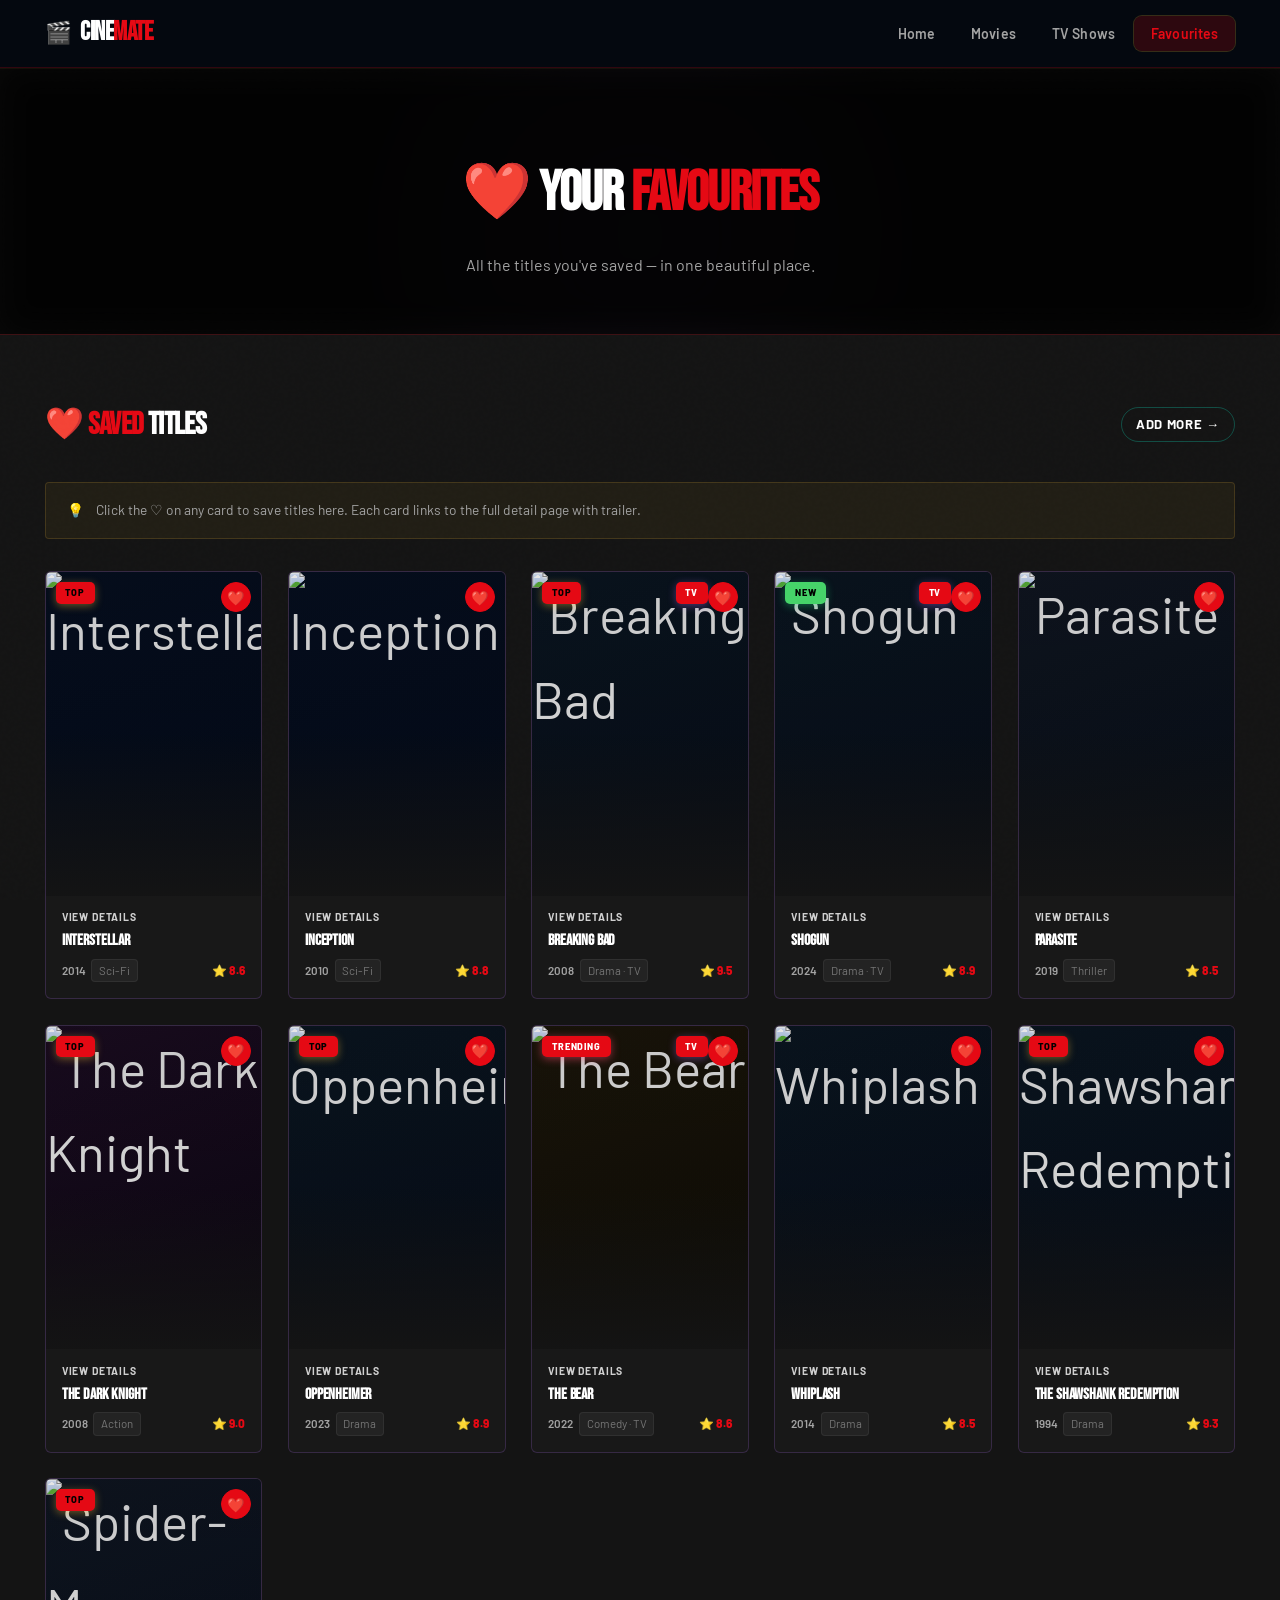
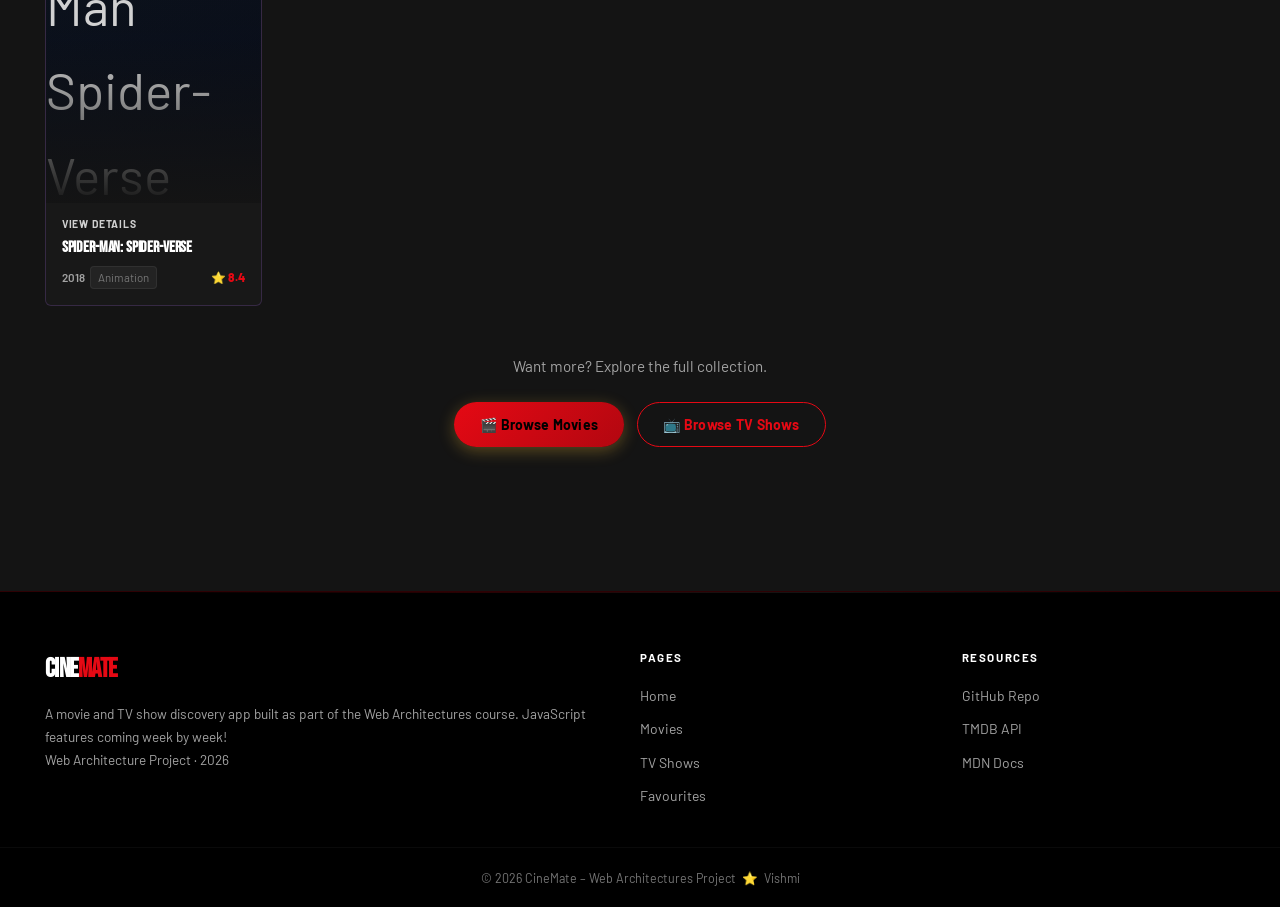
==== favourites.html @ 519be2e7 "Add files via upload" ====
<!DOCTYPE html>
<html lang="en">
<head>
  <meta charset="UTF-8"/>
  <meta name="viewport" content="width=device-width,initial-scale=1.0"/>
  <title>Favourites – CineMate</title>
  <link rel="stylesheet" href="style.css"/>
</head>
<body>

<input type="checkbox" id="nav-toggle" class="nav-toggle-cb"/>
<nav class="navbar">
  <a href="index.html" class="logo"><span class="logo-icon">🎬</span><span>Cine<em>Mate</em></span></a>
  <ul class="nav-links">
    <li><a href="index.html">Home</a></li>
    <li><a href="movies.html">Movies</a></li>
    <li><a href="tv-shows.html">TV Shows</a></li>
    <li><a href="favourites.html" class="active">Favourites</a></li>
  </ul>
  <label for="nav-toggle" class="hamburger">&#9776;</label>
</nav>

<section class="inner-hero fav-hero" style="background-image:url('https://image.tmdb.org/t/p/w780/gEU2QniE6E77NI6lCU6MxlNBvIx.jpg')">
  <div class="inner-hero-overlay"></div>
  <div class="ih-content">
    <h1>❤️ Your <em>Favourites</em></h1>
    <p>All the titles you've saved — in one beautiful place.</p>
  </div>
</section>

<section class="section">
  <div class="sec-header">
    <h2 class="sec-title">❤️ <em>Saved</em> Titles</h2>
    <a href="movies.html" class="view-all">Add more →</a>
  </div>
  <div class="fav-note">
    <span>💡</span>
    <span>Click the ♡ on any card to save titles here. Each card links to the full detail page with trailer.</span>
  </div>
  <div class="cards-grid">
    <div class="card fav-card genre-scifi">
      <div class="c-poster"><img src="https://image.tmdb.org/t/p/w342/gEU2QniE6E77NI6lCU6MxlNBvIx.jpg" alt="Interstellar" loading="lazy"/><span class="cbadge cb-top">Top</span><a href="movies.html" class="cfav cfav-remove">❤️</a><div class="card-shine"></div></div>
      <div class="c-info"><a href="detail-interstellar.html" class="c-link">View Details</a><div class="c-title">Interstellar</div><div class="c-meta"><span class="cy">2014</span><span class="cg">Sci-Fi</span><span class="cr">⭐ 8.6</span></div></div>
    </div>
    <div class="card fav-card genre-scifi">
      <div class="c-poster"><img src="https://image.tmdb.org/t/p/w342/oYuLEt3zVCKq57qu2F8dT7NIa6f.jpg" alt="Inception" loading="lazy"/><a href="movies.html" class="cfav cfav-remove">❤️</a><div class="card-shine"></div></div>
      <div class="c-info"><a href="detail-inception.html" class="c-link">View Details</a><div class="c-title">Inception</div><div class="c-meta"><span class="cy">2010</span><span class="cg">Sci-Fi</span><span class="cr">⭐ 8.8</span></div></div>
    </div>
    <div class="card fav-card genre-drama">
      <div class="c-poster"><img src="https://image.tmdb.org/t/p/w342/ggFHVNu6YYI5L9pCfOacjizRGt.jpg" alt="Breaking Bad" loading="lazy"/><span class="cbadge cb-top">Top</span><span class="cbadge cb-tv" style="left:auto;right:40px">TV</span><a href="tv-shows.html" class="cfav cfav-remove">❤️</a><div class="card-shine"></div></div>
      <div class="c-info"><a href="detail-breakingbad.html" class="c-link">View Details</a><div class="c-title">Breaking Bad</div><div class="c-meta"><span class="cy">2008</span><span class="cg">Drama · TV</span><span class="cr">⭐ 9.5</span></div></div>
    </div>
    <div class="card fav-card genre-drama">
      <div class="c-poster"><img src="https://image.tmdb.org/t/p/w342/7O4iVfOMQmdCSxhOg1WnzG1AgYT.jpg" alt="Shogun" loading="lazy"/><span class="cbadge cb-new">New</span><span class="cbadge cb-tv" style="left:auto;right:40px">TV</span><a href="tv-shows.html" class="cfav cfav-remove">❤️</a><div class="card-shine"></div></div>
      <div class="c-info"><a href="detail-shogun.html" class="c-link">View Details</a><div class="c-title">Shogun</div><div class="c-meta"><span class="cy">2024</span><span class="cg">Drama · TV</span><span class="cr">⭐ 8.9</span></div></div>
    </div>
    <div class="card fav-card genre-thriller">
      <div class="c-poster"><img src="https://image.tmdb.org/t/p/w342/7IiTTgloJzvGI1TAYymCfbfl3vT.jpg" alt="Parasite" loading="lazy"/><a href="movies.html" class="cfav cfav-remove">❤️</a><div class="card-shine"></div></div>
      <div class="c-info"><a href="detail-parasite.html" class="c-link">View Details</a><div class="c-title">Parasite</div><div class="c-meta"><span class="cy">2019</span><span class="cg">Thriller</span><span class="cr">⭐ 8.5</span></div></div>
    </div>
    <div class="card fav-card genre-action">
      <div class="c-poster"><img src="https://image.tmdb.org/t/p/w342/qJ2tW6WMUDux911r6m7haRef0WH.jpg" alt="The Dark Knight" loading="lazy"/><span class="cbadge cb-top">Top</span><a href="movies.html" class="cfav cfav-remove">❤️</a><div class="card-shine"></div></div>
      <div class="c-info"><a href="detail-darkknight.html" class="c-link">View Details</a><div class="c-title">The Dark Knight</div><div class="c-meta"><span class="cy">2008</span><span class="cg">Action</span><span class="cr">⭐ 9.0</span></div></div>
    </div>
    <div class="card fav-card genre-drama">
      <div class="c-poster"><img src="https://image.tmdb.org/t/p/w342/8Gxv8gSFCU0XGDykEGv7zR1n2ua.jpg" alt="Oppenheimer" loading="lazy"/><span class="cbadge cb-top">Top</span><a href="movies.html" class="cfav cfav-remove">❤️</a><div class="card-shine"></div></div>
      <div class="c-info"><a href="detail-oppenheimer.html" class="c-link">View Details</a><div class="c-title">Oppenheimer</div><div class="c-meta"><span class="cy">2023</span><span class="cg">Drama</span><span class="cr">⭐ 8.9</span></div></div>
    </div>
     <div class="card fav-card genre-comedy">
      <div class="c-poster"><img src="https://image.tmdb.org/t/p/w342/sHFlbKS3WLqMnp9t2ghADIJFnuQ.jpg" alt="The Bear" loading="lazy"/><span class="cbadge cb-trend">Trending</span><span class="cbadge cb-tv" style="left:auto;right:40px">TV</span><a href="tv-shows.html" class="cfav cfav-remove">❤️</a><div class="card-shine"></div></div>
      <div class="c-info"><a href="detail-thebear.html" class="c-link">View Details</a><div class="c-title">The Bear</div><div class="c-meta"><span class="cy">2022</span><span class="cg">Comedy · TV</span><span class="cr">⭐ 8.6</span></div></div>
    </div>
    <div class="card fav-card genre-drama">
      <div class="c-poster"><img src="https://image.tmdb.org/t/p/w342/7fn624j5lj3xTme2SgiLCeuedmO.jpg" alt="Whiplash" loading="lazy"/><a href="movies.html" class="cfav cfav-remove">❤️</a><div class="card-shine"></div></div>
      <div class="c-info"><a href="detail-whiplash.html" class="c-link">View Details</a><div class="c-title">Whiplash</div><div class="c-meta"><span class="cy">2014</span><span class="cg">Drama</span><span class="cr">⭐ 8.5</span></div></div>
    </div>
    <div class="card fav-card genre-drama">
      <div class="c-poster"><img src="https://image.tmdb.org/t/p/w342/lyQBXzOQSuE59IsHyhrp0qIiPAz.jpg" alt="Shawshank Redemption" loading="lazy"/><span class="cbadge cb-top">Top</span><a href="movies.html" class="cfav cfav-remove">❤️</a><div class="card-shine"></div></div>
      <div class="c-info"><a href="detail-shawshank.html" class="c-link">View Details</a><div class="c-title">The Shawshank Redemption</div><div class="c-meta"><span class="cy">1994</span><span class="cg">Drama</span><span class="cr">⭐ 9.3</span></div></div>
    </div>
    <div class="card fav-card genre-animation">
      <div class="c-poster"><img src="https://image.tmdb.org/t/p/w342/iiZZdoQBEYBv6id8su7ImL0oCbD.jpg" alt="Spider-Man Spider-Verse" loading="lazy"/><span class="cbadge cb-top">Top</span><a href="movies.html" class="cfav cfav-remove">❤️</a><div class="card-shine"></div></div>
      <div class="c-info"><a href="detail-spiderverse.html" class="c-link">View Details</a><div class="c-title">Spider-Man: Spider-Verse</div><div class="c-meta"><span class="cy">2018</span><span class="cg">Animation</span><span class="cr">⭐ 8.4</span></div></div>
    </div>
  </div>

  <div class="fav-cta">
    <p>Want more? Explore the full collection.</p>
    <div style="display:flex;gap:.8rem;flex-wrap:wrap;justify-content:center">
      <a href="movies.html" class="btn btn-primary">🎬 Browse Movies</a>
      <a href="tv-shows.html" class="btn btn-fav">📺 Browse TV Shows</a>
    </div>
  </div>
</section>

<footer class="footer">
  <div class="footer-inner">
    <div class="footer-brand">
      <span class="footer-logo">Cine<em>Mate</em></span>
      <p class="footer-tag">A movie and TV show discovery app built as part of the Web Architectures course. JavaScript features coming week by week!<br>Web Architecture Project · 2026</p>
     </div>
    <div class="footer-col"><h4>Pages</h4><ul>
      <li><a href="index.html">Home</a></li>
      <li><a href="movies.html">Movies</a></li>
      <li><a href="tv-shows.html">TV Shows</a></li>
      <li><a href="favourites.html">Favourites</a></li>
    </ul></div>
    <div class="footer-col"><h4>Resources</h4><ul>
      <li><a href="https://github.com" target="_blank">GitHub Repo</a></li>
      <li><a href="https://www.themoviedb.org/" target="_blank">TMDB API</a></li>
      <li><a href="https://developer.mozilla.org" target="_blank">MDN Docs</a></li>
    </ul></div>
  </div>
  <div class="footer-bottom">© 2026 CineMate – Web Architectures Project &nbsp;⭐&nbsp; Vishmi</div>
</footer>

</body>
</html>
---- style.css ----
@import url('https://fonts.googleapis.com/css2?family=Bebas+Neue&family=Barlow:ital,wght@0,300;0,400;0,500;0,600;0,700;0,800;1,400;1,700&display=swap');
:root {
  
  --bg:        #141414;   
  --bg2:       #000000;   
  --bg3:       #1f1f1f;   
  --bg4:       #2a2a2a;   
  --amber:     #e50914;   
  --amber-d:   #b20710;   
  --amber-glow:rgba(229,9,20,.18);
  --teal:      #ffffff;   
  --teal-d:    #e5e5e5f7;  
  --teal-glow: rgba(255,255,255,.08);
  --purple:    #e50914;  
  --purple-d:  #b20710;
  --purple-glow:rgba(229,9,20,.15);
  --red:       #e50914;   
  --green:     #46d369;   
  --cream:     #ffffff;  
  --text:      #e5e5e5f7;   
  --text-d:    #a3a3a3;   
  --muted:     #757575;  
  --border:    rgba(229,9,20,.2);
  --border2:   rgba(255,255,255,.1);
  --card:      #181818;   
  --card2:     #2f2f2f;  
  --r:         6px;       
  --r-s:       4px;
  --ease:      .28s cubic-bezier(.4,0,.2,1);
  --sh:        0 16px 60px rgba(0,0,0,.8);
  --sh2:       0 4px 24px rgba(0,0,0,.6);
}

*,*::before,*::after{box-sizing:border-box;margin:0;padding:0}
html{scroll-behavior:smooth}
body{background:var(--bg);color:var(--text);font-family:'Barlow',sans-serif;font-size:15px;line-height:1.65;min-height:100vh;overflow-x:hidden}
a{color:inherit;text-decoration:none}
img{display:block;max-width:100%}
::-webkit-scrollbar{width:5px}
::-webkit-scrollbar-track{background:var(--bg2)}
::-webkit-scrollbar-thumb{background:var(--amber);border-radius:3px}

body::before{
  content:'';position:fixed;inset:0;pointer-events:none;z-index:0;
  background-image:url("data:image/svg+xml,%3Csvg viewBox='0 0 256 256' xmlns='http://www.w3.org/2000/svg'%3E%3Cfilter id='noise'%3E%3CfeTurbulence type='fractalNoise' baseFrequency='0.9' numOctaves='4' stitchTiles='stitch'/%3E%3C/filter%3E%3Crect width='100%25' height='100%25' filter='url(%23noise)' opacity='0.03'/%3E%3C/svg%3E");
  opacity:.4;
}

.nav-toggle-cb{display:none}
.navbar{
  position:sticky;top:0;z-index:200;
  display:flex;align-items:center;height:68px;
  padding:0 2.8rem;gap:1.5rem;
  background:rgba(5,9,16,.96);
  backdrop-filter:blur(24px);
  border-bottom:1px solid var(--border);
  box-shadow:0 1px 0 rgba(255,196,55,.06);
}
.logo{
  display:flex;align-items:center;gap:.55rem;flex-shrink:0;
  font-family:'Bebas Neue',sans-serif;font-size:1.6rem;font-weight:800;
  color:var(--cream);letter-spacing:-.02em;
}
.logo em{color:var(--amber);font-style:normal;color:var(--amber)}
.logo-icon{font-size:1.35rem}
.nav-links{display:flex;list-style:none;gap:.15rem;margin-left:auto}
.nav-links a{
  display:block;padding:.4rem 1.05rem;border-radius:8px;
  font-size:.875rem;font-weight:600;color:var(--text-d);
  transition:var(--ease);letter-spacing:.01em;
}
.nav-links a:hover{color:var(--amber);background:var(--amber-glow)}
.nav-links a.active{
  color:var(--amber);background:var(--amber-glow);
  box-shadow:0 0 0 1px rgba(255,196,55,.2);
}
.hamburger{
  display:none;font-size:1.25rem;color:var(--text);
  padding:.3rem .5rem;margin-left:auto;
  border:1px solid var(--border);border-radius:8px;
  cursor:pointer;transition:var(--ease);
}
.hamburger:hover{border-color:var(--amber);color:var(--amber)}
@media(max-width:640px){
  .hamburger{display:flex}
  .nav-links{
    display:none;position:fixed;top:68px;left:0;right:0;
    flex-direction:column;background:rgba(5,9,16,.98);
    backdrop-filter:blur(20px);
    border-bottom:1px solid var(--border);
    padding:1.2rem 1.8rem;gap:.3rem;z-index:199;
  }
  .nav-toggle-cb:checked ~ .navbar .nav-links{display:flex}
  .nav-toggle-cb:checked ~ .navbar .hamburger{color:var(--amber);border-color:var(--amber)}
  .navbar{padding:0 1.4rem}
}

.hero{
  position:relative;min-height:92vh;
  display:flex;flex-direction:column;align-items:center;justify-content:center;
  text-align:center;padding:6rem 1.5rem 5rem;overflow:hidden;
}
.hero-bg{
  position:absolute;inset:0;
  background:
    radial-gradient(ellipse 100% 70% at 50% -10%,rgba(13,245,212,.14) 0%,transparent 60%),
    radial-gradient(ellipse 70% 55% at 90% 100%,rgba(176,110,243,.12) 0%,transparent 55%),
    radial-gradient(ellipse 55% 45% at 5% 85%,rgba(255,196,55,.09) 0%,transparent 50%),
    var(--bg);
  pointer-events:none;
}
.hero-grid{
  position:absolute;inset:0;pointer-events:none;
  background-image:
    linear-gradient(rgba(13,245,212,.04) 1px,transparent 1px),
    linear-gradient(90deg,rgba(13,245,212,.04) 1px,transparent 1px);
  background-size:50px 50px;
  mask-image:radial-gradient(ellipse 80% 80% at 50% 50%,black 30%,transparent 100%);
}
.hero-overlay{
  position:absolute;inset:0;pointer-events:none;
  background:linear-gradient(180deg,transparent 50%,var(--bg) 100%);
}
.hero-content{position:relative;z-index:2;max-width:860px;width:100%}

.hero-badge{
  display:inline-flex;align-items:center;gap:.5rem;
  padding:.35rem 1.1rem;border-radius:100px;
  font-size:.72rem;font-weight:700;letter-spacing:.16em;text-transform:uppercase;
  color:var(--teal);background:var(--teal-glow);
  border:1px solid rgba(13,245,212,.25);
  margin-bottom:1.8rem;animation:fadeUp .7s ease both;
}
.hero-badge::before{content:'';width:6px;height:6px;border-radius:50%;background:var(--teal);animation:pulse 2s infinite}

.hero-title{
  font-family:'Bebas Neue',sans-serif;
  font-size:clamp(3.5rem,9vw,6.5rem);font-weight:400;
  line-height:1.05;color:var(--cream);margin-bottom:1.2rem;
  animation:fadeUp .85s .1s ease both;
  letter-spacing:-.03em;
}
.hero-title em{color:var(--amber);font-style:normal;color:var(--amber)}
.hero-title .hl{
  background:linear-gradient(135deg,var(--teal),var(--purple));
  -webkit-background-clip:text;-webkit-text-fill-color:transparent;
  background-clip:text;font-style:normal;
}

.hero-sub{
  font-size:1.05rem;color:var(--text-d);font-weight:400;
  margin-bottom:2.8rem;animation:fadeUp .9s .2s ease both;
  max-width:560px;margin-left:auto;margin-right:auto;
}

.hero-stats{
  display:flex;align-items:center;justify-content:center;
  gap:2rem;margin-bottom:3rem;
  animation:fadeUp 1s .3s ease both;
}
.stat{display:flex;flex-direction:column;align-items:center;gap:.15rem}
.stat-num{
  font-family:'Bebas Neue',sans-serif;
  font-size:2.4rem;font-weight:800;line-height:1;
  background:linear-gradient(135deg,var(--amber),#ffdd6b);
  -webkit-background-clip:text;-webkit-text-fill-color:transparent;background-clip:text;
}
.stat-label{font-size:.68rem;letter-spacing:.12em;text-transform:uppercase;color:var(--muted);font-weight:600}
.stat-div{width:1px;height:44px;background:linear-gradient(180deg,transparent,var(--border),transparent)}

.film-strip{
  position:absolute;bottom:0;left:0;right:0;height:22px;
  background:var(--bg3);border-top:1px solid var(--border);
  display:flex;align-items:center;gap:3.5rem;justify-content:center;z-index:3;
}
.fh{width:13px;height:13px;border-radius:3px;background:var(--bg);border:1.5px solid var(--border)}

.search-bar{
  display:flex;flex-wrap:wrap;gap:.6rem;align-items:center;justify-content:center;
  background:rgba(9,15,26,.92);
  border:1px solid rgba(13,245,212,.18);
  border-radius:60px;padding:.6rem .7rem;
  max-width:780px;margin:0 auto;
  animation:fadeUp 1s .45s ease both;
  box-shadow:0 0 0 1px rgba(255,196,55,.06),0 8px 40px rgba(0,0,0,.5),inset 0 1px 0 rgba(255,255,255,.04);
}
.search-bar .filter-select{
  border:none;background:transparent;color:var(--text);
  font-size:.85rem;font-family:'Barlow',sans-serif;font-weight:500;
  padding:.4rem .6rem;cursor:pointer;outline:none;
}
.search-bar .search-wrap{flex:1;min-width:180px}
.search-btn{
  background:linear-gradient(135deg,var(--amber),var(--amber-d));
  color:#000;font-weight:800;font-size:.88rem;
  padding:.55rem 1.6rem;border-radius:50px;border:none;
  font-family:'Barlow',sans-serif;cursor:pointer;
  transition:var(--ease);letter-spacing:.02em;
}
.search-btn:hover{transform:scale(1.05);box-shadow:0 0 20px var(--amber-glow)}

.inner-hero{
  padding:5rem 2rem 3.5rem;text-align:center;position:relative;overflow:hidden;
  background:linear-gradient(180deg,var(--bg2) 0%,var(--bg) 100%);
  border-bottom:1px solid var(--border);
}
.inner-hero::before{
  content:'';position:absolute;top:-50%;left:50%;transform:translateX(-50%);
  width:600px;height:600px;border-radius:50%;
  background:radial-gradient(circle,rgba(255,196,55,.08) 0%,transparent 70%);
  pointer-events:none;
}
.tv-hero::before{background:radial-gradient(circle,rgba(13,245,212,.09) 0%,transparent 70%)}
.fav-hero::before{background:radial-gradient(circle,rgba(176,110,243,.1) 0%,transparent 70%)}
.ih-content{position:relative;z-index:1}
.ih-content h1{
  font-family:'Bebas Neue',sans-serif;
  font-size:clamp(2.2rem,5.5vw,3.5rem);font-weight:800;
  color:var(--cream);margin-bottom:.7rem;letter-spacing:-.02em;
}
.ih-content h1 em{color:var(--amber);font-style:normal;color:var(--amber)}
.ih-content p{color:var(--text-d);font-size:1rem;font-weight:400}

.section{padding:4rem 2.8rem;max-width:1380px;margin:0 auto}
.trending-sec{padding-top:.5rem}

.sec-header{
  display:flex;align-items:center;justify-content:space-between;
  margin-bottom:2rem;gap:1rem;
}
.sec-title{
  font-family:'Bebas Neue',sans-serif;
  font-size:1.95rem;font-weight:800;color:var(--cream);
  letter-spacing:-.02em;
}
.sec-title em{color:var(--amber);font-style:normal;color:var(--amber)}
.sec-title span{color:var(--teal)}
.view-all{
  display:inline-flex;align-items:center;gap:.4rem;
  font-size:.82rem;font-weight:700;color:var(--teal);
  letter-spacing:.05em;text-transform:uppercase;
  padding:.35rem .9rem;border:1px solid rgba(13,245,212,.25);
  border-radius:50px;transition:var(--ease);
}
.view-all:hover{background:var(--teal-glow);color:var(--teal)}
.sec-divider{
  height:1px;
  background:linear-gradient(90deg,transparent,var(--border),var(--border2),transparent);
  margin:0 2.8rem;
}

.featured-card{
  display:grid;grid-template-columns:280px 1fr;gap:2.8rem;
  background:linear-gradient(135deg,var(--card) 0%,var(--card2) 100%);
  border:1px solid rgba(255,196,55,.15);
  border-radius:24px;padding:2.2rem;
  box-shadow:var(--sh),inset 0 1px 0 rgba(255,255,255,.04);
  position:relative;overflow:hidden;
}
.featured-card::before{
  content:'';position:absolute;top:0;left:0;right:0;height:2px;
  background:linear-gradient(90deg,var(--teal),var(--amber),var(--purple));
}
.featured-card::after{
  content:'';position:absolute;top:-80px;right:-80px;
  width:300px;height:300px;border-radius:50%;
  background:radial-gradient(circle,rgba(255,196,55,.06) 0%,transparent 70%);
  pointer-events:none;
}
.feat-poster{position:relative;flex-shrink:0}
.poster-ph{
  width:100%;aspect-ratio:2/3;
  background:linear-gradient(160deg,var(--bg3) 0%,#050d1a 100%);
  border-radius:16px;display:flex;align-items:center;justify-content:center;
  font-size:4rem;border:1px solid rgba(255,255,255,.06);
  position:relative;overflow:hidden;
  box-shadow:0 8px 32px rgba(0,0,0,.5);
}
.poster-glow{
  position:absolute;inset:0;
  background:radial-gradient(circle at 50% 30%,rgba(255,196,55,.12) 0%,transparent 65%);
}
.editors-badge{
  position:absolute;top:-8px;left:12px;
  background:linear-gradient(135deg,var(--red),#c0184a);
  color:#fff;font-size:.65rem;font-weight:800;letter-spacing:.1em;
  padding:.3rem .85rem;border-radius:100px;text-transform:uppercase;
  box-shadow:0 4px 16px rgba(255,77,114,.5);
}
.feat-info{display:flex;flex-direction:column;justify-content:center;gap:.1rem;position:relative;z-index:1}
.genre-tag{
  display:inline-flex;align-items:center;gap:.4rem;
  font-size:.7rem;letter-spacing:.14em;color:var(--teal);
  text-transform:uppercase;font-weight:700;margin-bottom:.6rem;
}
.genre-tag::before{content:'';width:16px;height:1.5px;background:var(--teal);border-radius:1px}
.feat-title{
  font-family:'Bebas Neue',sans-serif;
  font-size:clamp(1.8rem,3vw,2.8rem);font-weight:800;
  color:var(--cream);margin-bottom:.9rem;line-height:1.08;letter-spacing:-.02em;
}
.feat-meta{display:flex;gap:.55rem;flex-wrap:wrap;margin-bottom:1.2rem}
.badge-star{background:rgba(255,196,55,.14);color:var(--amber);font-size:.78rem;font-weight:700;padding:.24rem .75rem;border-radius:6px;border:1px solid rgba(255,196,55,.2)}
.badge-year,.badge-rt{background:rgba(255,255,255,.05);color:var(--text-d);font-size:.78rem;font-weight:600;padding:.24rem .75rem;border-radius:6px;border:1px solid rgba(255,255,255,.08)}
.feat-desc{color:var(--text-d);font-size:.93rem;margin-bottom:1.8rem;max-width:500px;line-height:1.75;font-weight:400}
.feat-actions{display:flex;gap:.8rem;flex-wrap:wrap}

.btn{
  display:inline-flex;align-items:center;gap:.4rem;
  padding:.65rem 1.6rem;border-radius:50px;font-size:.875rem;font-weight:700;
  font-family:'Barlow',sans-serif;transition:var(--ease);border:none;cursor:pointer;
  letter-spacing:.02em;
}
.btn-primary{
  background:linear-gradient(135deg,var(--amber),var(--amber-d));
  color:#000;box-shadow:0 4px 16px rgba(255,196,55,.3);
}
.btn-primary:hover{transform:translateY(-2px);box-shadow:0 8px 24px rgba(255,196,55,.45)}
.btn-trailer{
  background:linear-gradient(135deg,var(--teal),var(--teal-d));
  color:#000;box-shadow:0 4px 16px rgba(13,245,212,.25);
}
.btn-trailer:hover{transform:translateY(-2px);box-shadow:0 8px 24px rgba(13,245,212,.4)}
.btn-fav{background:transparent;border:1.5px solid var(--purple);color:var(--purple)}
.btn-fav:hover{background:var(--purple);color:#fff;transform:translateY(-2px);box-shadow:0 6px 20px var(--purple-glow)}
.btn-back{
  background:rgba(255,255,255,.05);border:1px solid var(--border);
  color:var(--text-d);font-size:.82rem;padding:.5rem 1.2rem;
}
.btn-back:hover{border-color:var(--amber);color:var(--amber);background:var(--amber-glow)}

.filter-bar{
  display:flex;flex-wrap:wrap;gap:1rem;align-items:center;
  justify-content:space-between;margin-bottom:1.6rem;
  background:var(--bg3);border:1px solid var(--border);
  border-radius:var(--r);padding:1rem 1.4rem;
}
.filter-group{display:flex;flex-wrap:wrap;gap:.6rem}
.filter-select{
  padding:.46rem 1.1rem;border-radius:50px;
  border:1px solid rgba(255,255,255,.08);background:rgba(255,255,255,.04);
  color:var(--text);font-size:.83rem;font-family:'Barlow',sans-serif;
  font-weight:500;outline:none;cursor:pointer;transition:var(--ease);
}
.filter-select:focus,.filter-select:hover{border-color:var(--amber);background:var(--amber-glow)}
.search-wrap{
  display:flex;align-items:center;gap:.5rem;
  background:rgba(255,255,255,.04);border:1px solid rgba(255,255,255,.08);
  border-radius:50px;padding:.42rem 1rem;transition:var(--ease);
}
.search-wrap:focus-within{border-color:var(--amber);background:var(--amber-glow)}
.search-wrap svg{color:var(--muted);flex-shrink:0}
.search-input{
  background:transparent;border:none;outline:none;
  color:var(--text);font-size:.85rem;font-family:'Barlow',sans-serif;
  font-weight:500;width:100%;
}
.search-input::placeholder{color:var(--muted)}

.tab-r{display:none}
.genre-tabs{
  display:flex;flex-wrap:wrap;gap:.5rem;margin-bottom:2rem;
  padding:.3rem;background:var(--bg3);border-radius:var(--r);
  border:1px solid var(--border);
}
.g-tab{
  display:inline-flex;align-items:center;gap:.3rem;
  padding:.42rem 1.05rem;border-radius:50px;
  font-size:.8rem;font-weight:600;
  border:1px solid transparent;
  color:var(--text-d);cursor:pointer;transition:var(--ease);user-select:none;
  letter-spacing:.02em;
}
.g-tab:hover{color:var(--amber);background:var(--amber-glow);border-color:rgba(255,196,55,.2)}
.tab-panel{display:none}

#h-all:checked ~ .trending-sec .genre-tabs label[for="h-all"],
#h-act:checked ~ .trending-sec .genre-tabs label[for="h-act"],
#h-com:checked ~ .trending-sec .genre-tabs label[for="h-com"],
#h-dra:checked ~ .trending-sec .genre-tabs label[for="h-dra"],
#h-hor:checked ~ .trending-sec .genre-tabs label[for="h-hor"],
#h-sci:checked ~ .trending-sec .genre-tabs label[for="h-sci"],
#h-thr:checked ~ .trending-sec .genre-tabs label[for="h-thr"],
#h-ani:checked ~ .trending-sec .genre-tabs label[for="h-ani"]{
  background:linear-gradient(135deg,var(--amber),var(--amber-d));
  color:#000;border-color:var(--amber);font-weight:800;
  box-shadow:0 2px 12px rgba(255,196,55,.3);
}
#h-all:checked ~ .trending-sec .tp-all,
#h-act:checked ~ .trending-sec .tp-act,
#h-com:checked ~ .trending-sec .tp-com,
#h-dra:checked ~ .trending-sec .tp-dra,
#h-hor:checked ~ .trending-sec .tp-hor,
#h-sci:checked ~ .trending-sec .tp-sci,
#h-thr:checked ~ .trending-sec .tp-thr,
#h-ani:checked ~ .trending-sec .tp-ani{display:block}

.trending-sec #h-all:checked ~ .genre-tabs label[for="h-all"],
.trending-sec #h-act:checked ~ .genre-tabs label[for="h-act"],
.trending-sec #h-com:checked ~ .genre-tabs label[for="h-com"],
.trending-sec #h-dra:checked ~ .genre-tabs label[for="h-dra"],
.trending-sec #h-hor:checked ~ .genre-tabs label[for="h-hor"],
.trending-sec #h-sci:checked ~ .genre-tabs label[for="h-sci"],
.trending-sec #h-thr:checked ~ .genre-tabs label[for="h-thr"],
.trending-sec #h-ani:checked ~ .genre-tabs label[for="h-ani"]{
  background:linear-gradient(135deg,var(--amber),var(--amber-d));
  color:#000;border-color:var(--amber);font-weight:800;
  box-shadow:0 2px 12px rgba(255,196,55,.3);
}
.trending-sec #h-all:checked ~ .tp-all,
.trending-sec #h-act:checked ~ .tp-act,
.trending-sec #h-com:checked ~ .tp-com,
.trending-sec #h-dra:checked ~ .tp-dra,
.trending-sec #h-hor:checked ~ .tp-hor,
.trending-sec #h-sci:checked ~ .tp-sci,
.trending-sec #h-thr:checked ~ .tp-thr,
.trending-sec #h-ani:checked ~ .tp-ani{display:block}

#m-all:checked ~ .movies-page-wrap .genre-tabs label[for="m-all"],
#m-act:checked ~ .movies-page-wrap .genre-tabs label[for="m-act"],
#m-com:checked ~ .movies-page-wrap .genre-tabs label[for="m-com"],
#m-dra:checked ~ .movies-page-wrap .genre-tabs label[for="m-dra"],
#m-hor:checked ~ .movies-page-wrap .genre-tabs label[for="m-hor"],
#m-sci:checked ~ .movies-page-wrap .genre-tabs label[for="m-sci"],
#m-thr:checked ~ .movies-page-wrap .genre-tabs label[for="m-thr"],
#m-ani:checked ~ .movies-page-wrap .genre-tabs label[for="m-ani"]{
  background:linear-gradient(135deg,var(--amber),var(--amber-d));
  color:#000;border-color:var(--amber);font-weight:800;
  box-shadow:0 2px 12px rgba(255,196,55,.3);
}
#m-all:checked ~ .movies-page-wrap .mp-all,
#m-act:checked ~ .movies-page-wrap .mp-act,
#m-com:checked ~ .movies-page-wrap .mp-com,
#m-dra:checked ~ .movies-page-wrap .mp-dra,
#m-hor:checked ~ .movies-page-wrap .mp-hor,
#m-sci:checked ~ .movies-page-wrap .mp-sci,
#m-thr:checked ~ .movies-page-wrap .mp-thr,
#m-ani:checked ~ .movies-page-wrap .mp-ani{display:block}

#t-all:checked ~ .tv-page-wrap .genre-tabs label[for="t-all"],
#t-dra:checked ~ .tv-page-wrap .genre-tabs label[for="t-dra"],
#t-thr:checked ~ .tv-page-wrap .genre-tabs label[for="t-thr"],
#t-com:checked ~ .tv-page-wrap .genre-tabs label[for="t-com"],
#t-sci:checked ~ .tv-page-wrap .genre-tabs label[for="t-sci"],
#t-cri:checked ~ .tv-page-wrap .genre-tabs label[for="t-cri"],
#t-fan:checked ~ .tv-page-wrap .genre-tabs label[for="t-fan"]{
  background:linear-gradient(135deg,var(--amber),var(--amber-d));
  color:#000;border-color:var(--amber);font-weight:800;
  box-shadow:0 2px 12px rgba(255,196,55,.3);
}
#t-all:checked ~ .tv-page-wrap .tv-all,
#t-dra:checked ~ .tv-page-wrap .tv-dra,
#t-thr:checked ~ .tv-page-wrap .tv-thr,
#t-com:checked ~ .tv-page-wrap .tv-com,
#t-sci:checked ~ .tv-page-wrap .tv-sci,
#t-cri:checked ~ .tv-page-wrap .tv-cri,
#t-fan:checked ~ .tv-page-wrap .tv-fan{display:block}

.cards-grid{
  display:grid;
  grid-template-columns:repeat(auto-fill,minmax(185px,1fr));
  gap:1.6rem;
}

.card{
  background:var(--card);
  border:1px solid rgba(255,255,255,.04);
  border-radius:var(--r);overflow:hidden;
  transition:var(--ease);position:relative;
  animation:cardIn .4s ease both;
  cursor:pointer;
}
.card:hover{
  transform:translateY(-10px) scale(1.02);
  border-color:rgba(255,196,55,.35);
  box-shadow:0 24px 60px rgba(0,0,0,.7),
             0 0 0 1px rgba(255,196,55,.15),
             0 0 40px rgba(255,196,55,.06);
}
.card:hover .c-poster::before{opacity:1}
.card:hover .card-shine{opacity:1}

.c-poster{
  width:100%;aspect-ratio:2/3;
  display:flex;align-items:center;justify-content:center;
  font-size:3.2rem;position:relative;overflow:hidden;
  background:linear-gradient(160deg,#0e2240 0%,#050d1c 100%);
}
.c-poster::after{
  content:'';position:absolute;inset:0;
  background:linear-gradient(180deg,transparent 40%,rgba(5,9,16,.98) 100%);
  pointer-events:none;
}

.c-poster::before{
  content:'';position:absolute;inset:0;opacity:0;
  background:radial-gradient(circle at 50% 50%,rgba(255,196,55,.15) 0%,transparent 70%);
  transition:var(--ease);pointer-events:none;z-index:1;
}

.card-shine{
  position:absolute;top:0;left:-100%;width:50%;height:100%;
  background:linear-gradient(90deg,transparent,rgba(255,255,255,.06),transparent);
  transform:skewX(-15deg);opacity:0;transition:.5s ease;z-index:5;pointer-events:none;
}
.card:hover .card-shine{left:150%;opacity:1}

.card.genre-action .c-poster{background:linear-gradient(160deg,#1a0c20 0%,#0a0510 100%)}
.card.genre-comedy .c-poster{background:linear-gradient(160deg,#1a150a 0%,#0c0a04 100%)}
.card.genre-drama  .c-poster{background:linear-gradient(160deg,#0a1520 0%,#050a14 100%)}
.card.genre-horror .c-poster{background:linear-gradient(160deg,#1a0808 0%,#0c0304 100%)}
.card.genre-scifi  .c-poster{background:linear-gradient(160deg,#050e1f 0%,#030915 100%)}
.card.genre-thriller .c-poster{background:linear-gradient(160deg,#0f1520 0%,#060c14 100%)}
.card.genre-animation .c-poster{background:linear-gradient(160deg,#0e1520 0%,#080c18 100%)}
.card.genre-crime .c-poster{background:linear-gradient(160deg,#150e08 0%,#0c0804 100%)}
.card.genre-fantasy .c-poster{background:linear-gradient(160deg,#100a1a 0%,#080512 100%)}

.cbadge{
  position:absolute;top:10px;left:10px;z-index:4;
  font-size:.58rem;font-weight:800;letter-spacing:.1em;
  text-transform:uppercase;padding:.2rem .6rem;border-radius:5px;
}
.cb-trend{background:var(--red);color:#fff;box-shadow:0 2px 8px rgba(255,77,114,.5)}
.cb-new{background:var(--green);color:#000;box-shadow:0 2px 8px rgba(29,217,122,.4)}
.cb-top{background:var(--amber);color:#000;box-shadow:0 2px 8px rgba(255,196,55,.4)}
.cb-tv{background:var(--purple);color:#fff;box-shadow:0 2px 8px rgba(176,110,243,.4)}

.cfav{
  position:absolute;top:10px;right:10px;z-index:4;
  width:30px;height:30px;border-radius:50%;
  background:rgba(5,9,16,.8);color:var(--text-d);font-size:.88rem;
  display:flex;align-items:center;justify-content:center;
  border:1px solid rgba(255,255,255,.12);backdrop-filter:blur(8px);
  transition:var(--ease);text-decoration:none;
}
.cfav:hover{background:var(--red);border-color:var(--red);color:#fff;transform:scale(1.2)}
.cfav-remove{background:var(--red);border-color:var(--red);color:#fff}

.c-info{padding:.85rem 1rem 1rem}
.c-link{
  display:block;font-size:.65rem;color:var(--teal);font-weight:700;
  letter-spacing:.08em;text-transform:uppercase;margin-bottom:.32rem;
  opacity:.8;transition:var(--ease);
}
.c-link:hover{opacity:1;letter-spacing:.12em}
.c-title{
  font-family:'Bebas Neue',sans-serif;
  font-size:.98rem;font-weight:700;color:var(--cream);
  line-height:1.3;margin-bottom:.42rem;
  white-space:nowrap;overflow:hidden;text-overflow:ellipsis;
  letter-spacing:-.01em;
}
.c-meta{display:flex;gap:.35rem;align-items:center;font-size:.72rem;color:var(--muted)}
.cy{font-weight:600;color:var(--text-d)}
.cg{
  background:rgba(255,255,255,.05);padding:.08rem .42rem;
  border-radius:4px;border:1px solid rgba(255,255,255,.06);
}
.cr{margin-left:auto;color:var(--amber);font-weight:800;font-size:.74rem}

.fav-card{border-color:rgba(176,110,243,.2)}
.fav-card:hover{border-color:rgba(176,110,243,.45);box-shadow:0 20px 50px rgba(0,0,0,.7),0 0 30px rgba(176,110,243,.08)}

.detail-layout{display:grid;grid-template-columns:280px 1fr;gap:3rem;align-items:start}
.detail-poster-img{
  width:100%;aspect-ratio:2/3;
  background:linear-gradient(145deg,var(--bg3) 0%,#04090f 100%);
  border-radius:20px;display:flex;align-items:center;justify-content:center;
  font-size:5.5rem;border:1px solid rgba(255,255,255,.07);
  position:relative;overflow:hidden;
  box-shadow:0 20px 60px rgba(0,0,0,.7);
}
.detail-poster-glow{
  position:absolute;inset:0;
  background:radial-gradient(circle at 50% 30%,rgba(255,196,55,.12) 0%,transparent 65%);
}
.detail-badge-row{display:flex;gap:.5rem;flex-wrap:wrap;margin-top:1rem}
.detail-genre-tag{
  display:inline-flex;align-items:center;gap:.4rem;
  font-size:.7rem;letter-spacing:.14em;color:var(--teal);
  text-transform:uppercase;font-weight:700;margin-bottom:.6rem;
}
.detail-genre-tag::before{content:'';width:16px;height:1.5px;background:var(--teal);border-radius:1px}
.detail-title{
  font-family:'Bebas Neue',sans-serif;
  font-size:clamp(2rem,4vw,3.2rem);font-weight:800;color:var(--cream);
  margin-bottom:.85rem;line-height:1.08;letter-spacing:-.025em;
}
.detail-meta-row{display:flex;gap:.55rem;flex-wrap:wrap;margin-bottom:1.3rem}
.detail-desc{
  color:var(--text-d);font-size:.95rem;line-height:1.8;
  margin-bottom:1.8rem;max-width:600px;font-weight:400;
}
.detail-cast-label{
  font-size:.7rem;letter-spacing:.12em;text-transform:uppercase;
  font-weight:700;color:var(--muted);margin-bottom:.7rem;
}
.detail-cast{display:flex;flex-wrap:wrap;gap:.5rem;margin-bottom:2rem}
.cast-pill{
  background:rgba(255,255,255,.05);border:1px solid rgba(255,255,255,.09);
  border-radius:50px;padding:.3rem .9rem;font-size:.8rem;color:var(--text-d);
  font-weight:500;
}
.detail-actions{display:flex;gap:.85rem;flex-wrap:wrap;margin-bottom:2.2rem}
.detail-trailer{margin-top:2.5rem}
.detail-trailer-title{
  font-family:'Bebas Neue',sans-serif;font-size:1.6rem;font-weight:800;
  color:var(--cream);margin-bottom:1.1rem;letter-spacing:-.02em;
}
.detail-trailer-title em{color:var(--amber);font-style:normal;color:var(--amber)}
.trailer-embed{
  position:relative;width:100%;max-width:820px;aspect-ratio:16/9;
  border-radius:18px;overflow:hidden;
  border:1px solid var(--border2);
  box-shadow:0 16px 50px rgba(0,0,0,.65),0 0 0 1px rgba(13,245,212,.08);
}
.trailer-embed iframe{position:absolute;inset:0;width:100%;height:100%;border:none}
.similar-section{margin-top:3.5rem}
.similar-title{
  font-family:'Bebas Neue',sans-serif;font-size:1.6rem;font-weight:800;
  color:var(--cream);margin-bottom:1.3rem;letter-spacing:-.02em;
}
.similar-title em{color:var(--amber);font-style:normal;color:var(--amber)}

.fav-note{
  display:flex;gap:.8rem;align-items:flex-start;
  background:rgba(255,196,55,.06);border:1px solid rgba(255,196,55,.15);
  border-radius:var(--r-s);padding:1rem 1.3rem;
  font-size:.86rem;color:var(--text-d);margin-bottom:2rem;
}
.fav-cta{text-align:center;padding:3rem 1rem 1rem;color:var(--text-d)}
.fav-cta p{margin-bottom:1.4rem;font-size:.95rem}

.footer{
  background:var(--bg2);
  border-top:1px solid var(--border);
  margin-top:4rem;position:relative;
}
.footer::before{
  content:'';position:absolute;top:0;left:50%;transform:translateX(-50%);
  width:80%;height:1px;
  background:linear-gradient(90deg,transparent,var(--amber-glow),var(--teal-glow),transparent);
}
.footer-inner{
  max-width:1380px;margin:0 auto;padding:3.5rem 2.8rem 2.5rem;
  display:grid;grid-template-columns:2fr 1fr 1fr;gap:3rem;
}
.footer-logo{
  font-family:'Bebas Neue',sans-serif;font-size:1.65rem;font-weight:800;
  color:var(--cream);display:block;margin-bottom:.6rem;letter-spacing:-.02em;
}
.footer-logo em{color:var(--amber);font-style:normal;color:var(--amber)}
.footer-tag{font-size:.85rem;color:var(--text-d);line-height:1.7;font-weight:400}
.footer-col h4{
  font-size:.72rem;letter-spacing:.14em;text-transform:uppercase;
  color:var(--teal);font-weight:700;margin-bottom:1rem;
}
.footer-col ul{list-style:none;display:flex;flex-direction:column;gap:.52rem}
.footer-col a{font-size:.875rem;color:var(--text-d);transition:var(--ease);font-weight:400}
.footer-col a:hover{color:var(--amber)}
.footer-bottom{
  text-align:center;padding:1.2rem;
  border-top:1px solid rgba(255,255,255,.04);
  font-size:.78rem;color:var(--muted);font-weight:400;
}

@keyframes fadeUp{from{opacity:0;transform:translateY(28px)}to{opacity:1;transform:translateY(0)}}
@keyframes cardIn{from{opacity:0;transform:translateY(18px)}to{opacity:1;transform:translateY(0)}}
@keyframes pulse{0%,100%{opacity:1;transform:scale(1)}50%{opacity:.5;transform:scale(.8)}}

.cards-grid .card:nth-child(1){animation-delay:.05s}
.cards-grid .card:nth-child(2){animation-delay:.1s}
.cards-grid .card:nth-child(3){animation-delay:.15s}
.cards-grid .card:nth-child(4){animation-delay:.2s}
.cards-grid .card:nth-child(5){animation-delay:.25s}
.cards-grid .card:nth-child(6){animation-delay:.3s}
.cards-grid .card:nth-child(7){animation-delay:.35s}
.cards-grid .card:nth-child(8){animation-delay:.4s}
.cards-grid .card:nth-child(9){animation-delay:.45s}
.cards-grid .card:nth-child(10){animation-delay:.5s}
.cards-grid .card:nth-child(11){animation-delay:.55s}
.cards-grid .card:nth-child(12){animation-delay:.6s}

@media(max-width:1100px){.cards-grid{grid-template-columns:repeat(auto-fill,minmax(165px,1fr))}}
@media(max-width:900px){
  .featured-card{grid-template-columns:1fr}
  .feat-poster{max-width:220px}
  .footer-inner{grid-template-columns:1fr 1fr}
  .footer-brand{grid-column:1/-1}
  .detail-layout{grid-template-columns:1fr}
  .detail-poster{max-width:220px}
}
@media(max-width:640px){
  .section{padding:2.5rem 1.2rem}
  .hero{padding:3.5rem 1.2rem 3rem;min-height:76vh}
  .search-bar{border-radius:var(--r);padding:1rem;flex-direction:column}
  .search-bar .filter-select,.search-bar .search-wrap{width:100%}
  .search-btn{width:100%;justify-content:center}
  .cards-grid{grid-template-columns:repeat(auto-fill,minmax(150px,1fr));gap:1.1rem}
  .footer-inner{grid-template-columns:1fr;padding:2rem 1.2rem}
  .hero-stats{gap:1rem}
  .stat-num{font-size:2rem}
  .genre-tabs{gap:.35rem}
  .g-tab{padding:.38rem .8rem;font-size:.75rem}
  .sec-divider{margin:0 1.2rem}
}

.movies-page-wrap,.tv-page-wrap{
  max-width:1380px;margin:0 auto;padding:2.5rem 2.8rem 4rem;
}
@media(max-width:640px){
  .movies-page-wrap,.tv-page-wrap{padding:2rem 1.2rem 3rem}
}

#h-all:checked ~ .trending-sec .genre-tabs label[for="h-all"],
#h-act:checked ~ .trending-sec .genre-tabs label[for="h-act"],
#h-com:checked ~ .trending-sec .genre-tabs label[for="h-com"],
#h-dra:checked ~ .trending-sec .genre-tabs label[for="h-dra"],
#h-hor:checked ~ .trending-sec .genre-tabs label[for="h-hor"],
#h-sci:checked ~ .trending-sec .genre-tabs label[for="h-sci"],
#h-thr:checked ~ .trending-sec .genre-tabs label[for="h-thr"],
#h-ani:checked ~ .trending-sec .genre-tabs label[for="h-ani"]{
  background:linear-gradient(135deg,var(--amber),var(--amber-d)) !important;
  color:#000 !important;border-color:var(--amber) !important;font-weight:800 !important;
  box-shadow:0 2px 12px rgba(255,196,55,.3) !important;
}
#h-all:checked ~ .trending-sec .tp-all{display:block !important}
#h-act:checked ~ .trending-sec .tp-act{display:block !important}
#h-com:checked ~ .trending-sec .tp-com{display:block !important}
#h-dra:checked ~ .trending-sec .tp-dra{display:block !important}
#h-hor:checked ~ .trending-sec .tp-hor{display:block !important}
#h-sci:checked ~ .trending-sec .tp-sci{display:block !important}
#h-thr:checked ~ .trending-sec .tp-thr{display:block !important}
#h-ani:checked ~ .trending-sec .tp-ani{display:block !important}

#m-all:checked ~ .movies-page-wrap .genre-tabs label[for="m-all"],
#m-act:checked ~ .movies-page-wrap .genre-tabs label[for="m-act"],
#m-com:checked ~ .movies-page-wrap .genre-tabs label[for="m-com"],
#m-dra:checked ~ .movies-page-wrap .genre-tabs label[for="m-dra"],
#m-hor:checked ~ .movies-page-wrap .genre-tabs label[for="m-hor"],
#m-sci:checked ~ .movies-page-wrap .genre-tabs label[for="m-sci"],
#m-thr:checked ~ .movies-page-wrap .genre-tabs label[for="m-thr"],
#m-ani:checked ~ .movies-page-wrap .genre-tabs label[for="m-ani"]{
  background:linear-gradient(135deg,var(--amber),var(--amber-d)) !important;
  color:#000 !important;border-color:var(--amber) !important;font-weight:800 !important;
  box-shadow:0 2px 12px rgba(255,196,55,.3) !important;
}
#m-all:checked ~ .movies-page-wrap .mp-all{display:block !important}
#m-act:checked ~ .movies-page-wrap .mp-act{display:block !important}
#m-com:checked ~ .movies-page-wrap .mp-com{display:block !important}
#m-dra:checked ~ .movies-page-wrap .mp-dra{display:block !important}
#m-hor:checked ~ .movies-page-wrap .mp-hor{display:block !important}
#m-sci:checked ~ .movies-page-wrap .mp-sci{display:block !important}
#m-thr:checked ~ .movies-page-wrap .mp-thr{display:block !important}
#m-ani:checked ~ .movies-page-wrap .mp-ani{display:block !important}

#t-all:checked ~ .tv-page-wrap .genre-tabs label[for="t-all"],
#t-dra:checked ~ .tv-page-wrap .genre-tabs label[for="t-dra"],
#t-thr:checked ~ .tv-page-wrap .genre-tabs label[for="t-thr"],
#t-com:checked ~ .tv-page-wrap .genre-tabs label[for="t-com"],
#t-sci:checked ~ .tv-page-wrap .genre-tabs label[for="t-sci"],
#t-cri:checked ~ .tv-page-wrap .genre-tabs label[for="t-cri"],
#t-fan:checked ~ .tv-page-wrap .genre-tabs label[for="t-fan"]{
  background:linear-gradient(135deg,var(--amber),var(--amber-d)) !important;
  color:#000 !important;border-color:var(--amber) !important;font-weight:800 !important;
  box-shadow:0 2px 12px rgba(255,196,55,.3) !important;
}
#t-all:checked ~ .tv-page-wrap .tv-all{display:block !important}
#t-dra:checked ~ .tv-page-wrap .tv-dra{display:block !important}
#t-thr:checked ~ .tv-page-wrap .tv-thr{display:block !important}
#t-com:checked ~ .tv-page-wrap .tv-com{display:block !important}
#t-sci:checked ~ .tv-page-wrap .tv-sci{display:block !important}
#t-cri:checked ~ .tv-page-wrap .tv-cri{display:block !important}
#t-fan:checked ~ .tv-page-wrap .tv-fan{display:block !important}

.c-poster{position:relative}
.c-poster img{
  position:absolute;inset:0;
  width:100%;height:100%;
  object-fit:cover;
  z-index:0;
  transition:.35s ease;
  display:block;
}
.c-poster::after{
  content:'';position:absolute;inset:0;
  background:linear-gradient(180deg,rgba(0,0,0,.1) 0%,rgba(0,0,0,.7) 100%);
  z-index:1;pointer-events:none;
}
.card:hover .c-poster img{transform:scale(1.06)}
.c-poster .cbadge{z-index:3}
.c-poster .cfav{z-index:3}
.c-poster .card-shine{z-index:4}

.hero-bg-img {
  position: absolute;
  inset: 0;
  background-size: cover;
  background-position: center;
  filter: blur(18px) brightness(.35) saturate(1.2);
  transform: scale(1.08);
  z-index: 0;
}
.hero-bg { z-index: 1 }
.hero-grid { z-index: 1 }
.hero-overlay { z-index: 2 }
.hero-content { z-index: 3 }
.film-strip { z-index: 4 }

.inner-hero {
  position: relative;
  background-size: cover !important;
  background-position: center !important;
}
.inner-hero-overlay {
  position: absolute;
  inset: 0;
  backdrop-filter: blur(16px) brightness(.3) saturate(1.3);
  background: rgba(0,0,0,.55);
  z-index: 0;
}
.ih-content { position: relative; z-index: 1 }

.c-poster {
  position: relative;
  overflow: hidden;
}
.c-poster img {
  position: absolute;
  inset: 0;
  width: 100%;
  height: 100%;
  object-fit: cover;
  z-index: 0;
  transition: transform .5s ease;
  display: block;
}
.card:hover .c-poster img { transform: scale(1.08) }
.c-poster::after {
  content: '';
  position: absolute; inset: 0;
  background: linear-gradient(180deg,
    rgba(0,0,0,.05) 0%,
    rgba(0,0,0,.15) 50%,
    rgba(0,0,0,.85) 100%);
  z-index: 1;
  pointer-events: none;
}
.cbadge   { z-index: 3 }
.cfav     { z-index: 3 }
.card-shine { z-index: 4 }
.c-poster::before { z-index: 2 }

.featured-card {
  background-size: cover !important;
  background-position: center !important;
  position: relative;
}
.featured-card::after {
  content: '';
  position: absolute; inset: 0;
  backdrop-filter: blur(2px) brightness(.25);
  background: rgba(0,0,0,.72);
  border-radius: inherit;
  z-index: 0;
}
.featured-card::before { z-index: 2 }
.feat-poster { position: relative; z-index: 1 }
.feat-info   { position: relative; z-index: 1 }

.feat-poster-img {
  width: 100%;
  aspect-ratio: 2/3;
  object-fit: cover;
  border-radius: 16px;
  display: block;
  box-shadow: 0 20px 60px rgba(0,0,0,.7);
}

.featured-card .poster-ph { display: none }

.c-poster {
  position: relative;
  overflow: hidden;}
.c-poster img {
  position: absolute;
  inset: 0;
  width: 100%;
  height: 100%;
  object-fit: cover;
  object-position: center top;
  z-index: 0;
  transition: transform .5s ease;}
.card:hover .c-poster img {
  transform: scale(1.08);}
.c-poster .cbadge,
.c-poster .cfav,
.c-poster .card-shine {
  z-index: 4;}
.c-poster::after {
  content: '';
  position: absolute;
  inset: 0;
  background: linear-gradient(
    180deg,
    rgba(0,0,0,.1) 0%,
    rgba(0,0,0,.05) 50%,
    rgba(20,20,20,.98) 100%);
  z-index: 1;
  pointer-events: none;}
.card::before {
  content: '';
  position: absolute;
  inset: -20px;
  background-image: var(--card-bg-img, none);
  background-size: cover;
  background-position: center;
  filter: blur(2px) brightness(.35) saturate(1.2);
  opacity: 0;
  transition: opacity .4s ease;
  z-index: 0;
  border-radius: var(--r);}
.card:hover::before {
  opacity: 1;}
.card .c-poster,
.card .c-info {
  position: relative;
  z-index: 2;}
.card {
  position: relative;
  overflow: hidden;}
.inner-hero {
  position: relative;
  overflow: hidden;}
.inner-hero::after {
  content: '';
  position: absolute;
  inset: 0;
  background-image: url('https://wallpapercat.com/w/full/6/a/7/1381737-2160x3840-iphone-4k-movie-poster-background-image.jpg');
  background-size: cover;
  background-position: center;
  filter:  brightness(.2) saturate(1.3);
  z-index: 0;
  transform: scale(1.05);}
.inner-hero .ih-content {
  position: relative;
  z-index: 2;}
.tv-hero::after {
  background-image: url('https://4kwallpapers.com/images/walls/thumbs_2t/19763.jpg');}
.fav-hero::after {
  background-image: url('https://4kwallpapers.com/images/walls/thumbs_2t/20163.jpg');}
.hero-bg::after {
  content: '';
  position: absolute;
  inset: 0;
  background-image: url('https://www.pixelstalk.net/wp-content/uploads/images6/Movie-HD-Wallpaper-Free-download.jpg');
  background-size: cover;
  background-position: center;
  filter: blur(0px) brightness(.12) saturate(1.5);
  z-index: 0;
  transform: scale(1.1);}
.featured-card {
  position: relative;
  overflow: hidden;}
.featured-card::after {
  content: '';
  position: absolute;
  inset: -30px;
  background-image: url('https://www.pixelstalk.net/wp-content/uploads/images6/Movie-HD-Wallpaper-Free-download.jpg');
  background-size: cover;
  background-position: center;
  filter: blur(0px) brightness(.18) saturate(1.4);
  z-index: 0;
  transform: scale(1.1);}
.featured-card .feat-poster,
.featured-card .feat-info {
  position: relative;
  z-index: 2;}
.poster-ph {
  position: relative;
  overflow: hidden;}
.poster-ph img {
  position: absolute;
  inset: 0;
  width: 100%;
  height: 100%;
  object-fit: cover;
  object-position: center top;
  z-index: 0;
  border-radius: 16px;}
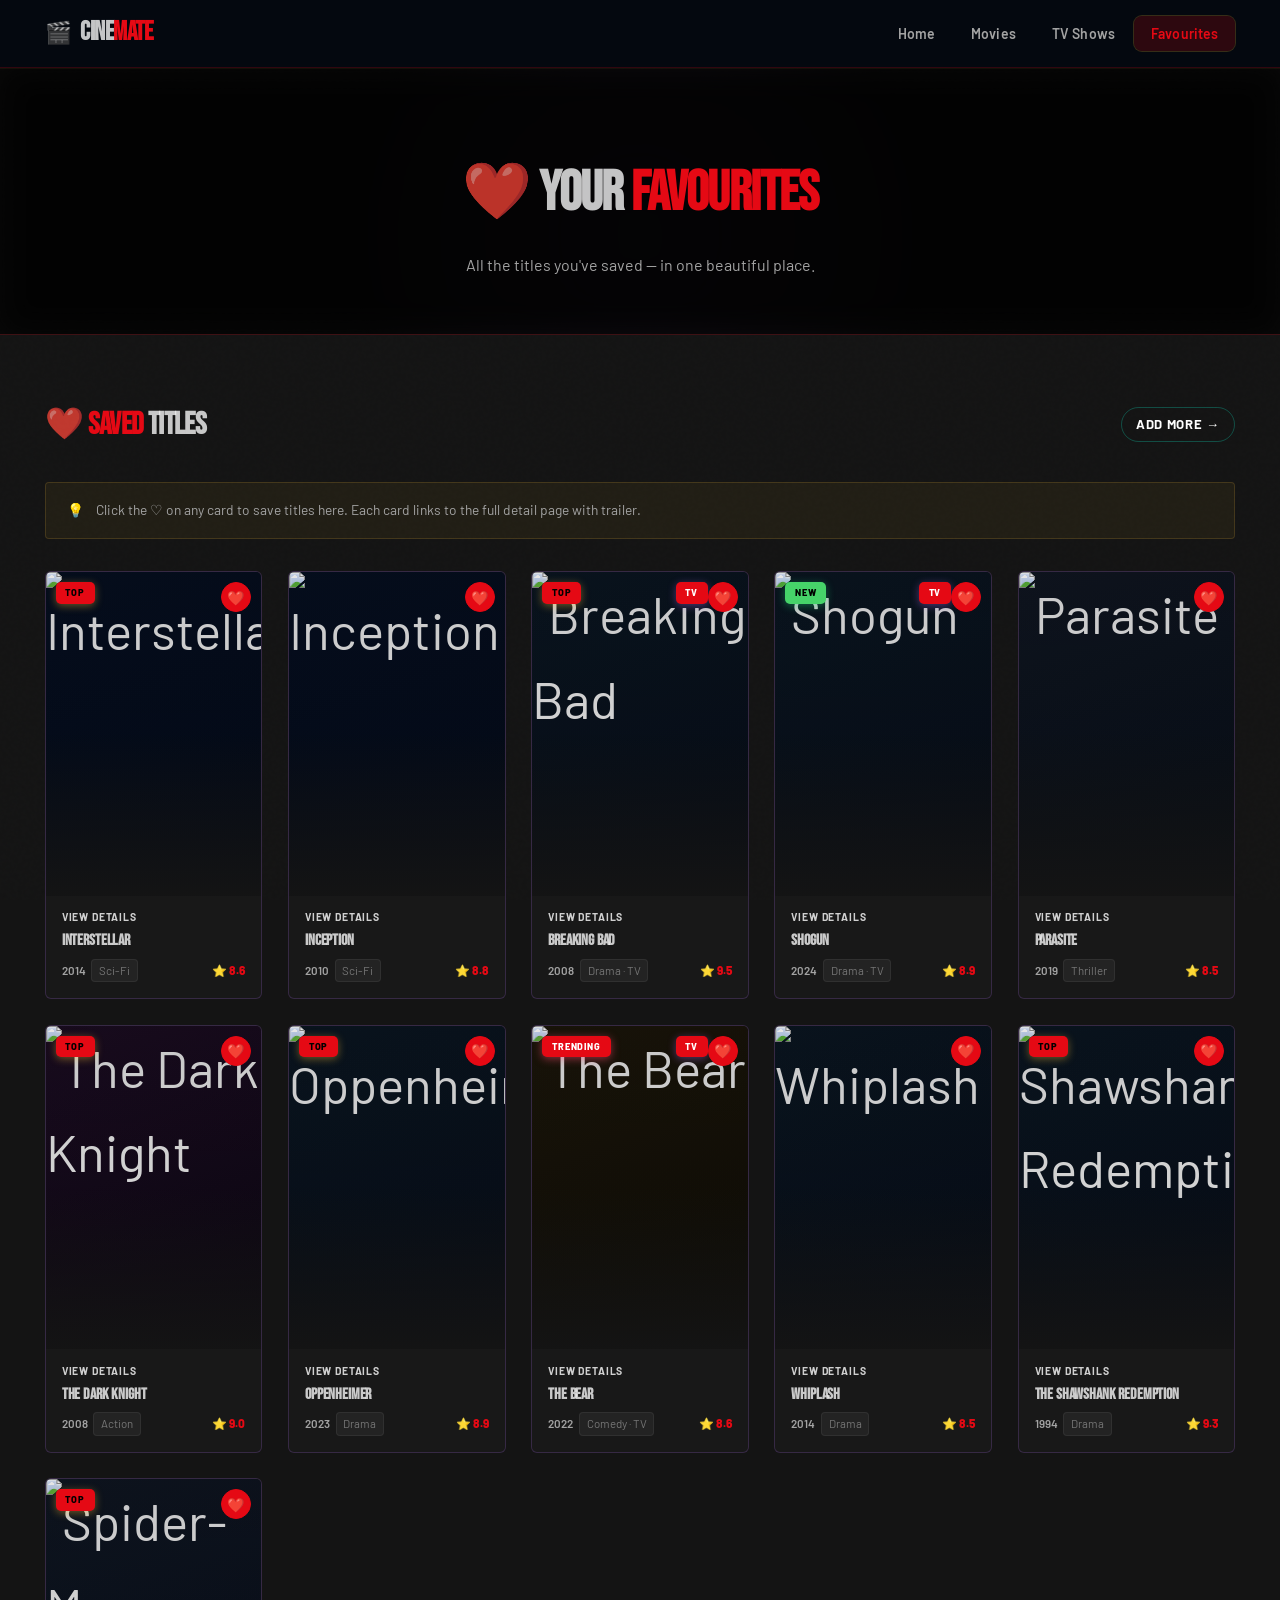
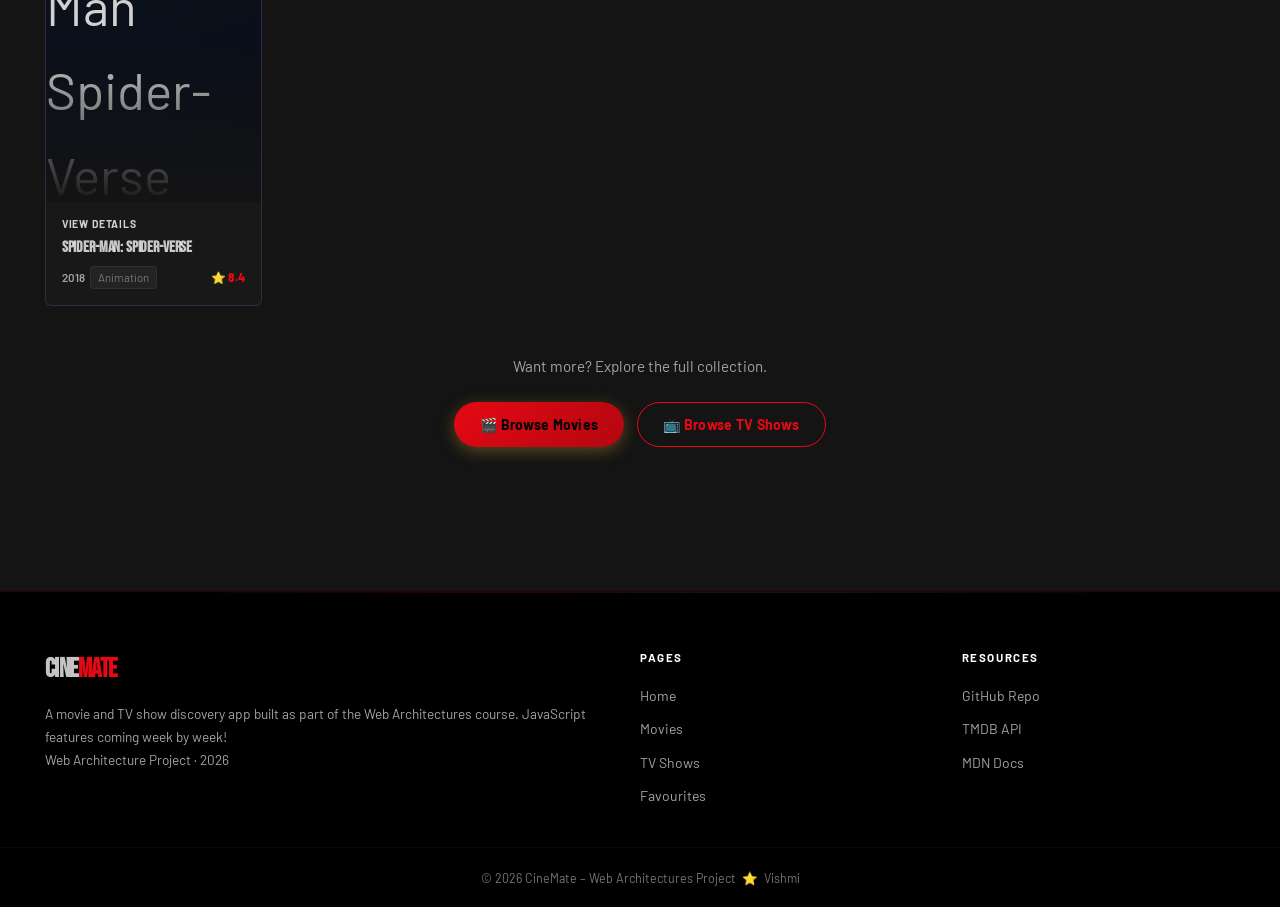
==== commit b64056c4: "new changes" ====
--- a/favourites.html
+++ b/favourites.html
@@ -113,6 +113,6 @@
   </div>
   <div class="footer-bottom">© 2026 CineMate – Web Architectures Project &nbsp;⭐&nbsp; Vishmi</div>
 </footer>
-
 </body>
+<script src="js/app.js"></script>
 </html>
--- a/style.css
+++ b/style.css
@@ -1,34 +1,11 @@
 @import url('https://fonts.googleapis.com/css2?family=Bebas+Neue&family=Barlow:ital,wght@0,300;0,400;0,500;0,600;0,700;0,800;1,400;1,700&display=swap');
 :root {
   
-  --bg:        #141414;   
-  --bg2:       #000000;   
-  --bg3:       #1f1f1f;   
-  --bg4:       #2a2a2a;   
-  --amber:     #e50914;   
-  --amber-d:   #b20710;   
-  --amber-glow:rgba(229,9,20,.18);
-  --teal:      #ffffff;   
-  --teal-d:    #e5e5e5f7;  
-  --teal-glow: rgba(255,255,255,.08);
-  --purple:    #e50914;  
-  --purple-d:  #b20710;
-  --purple-glow:rgba(229,9,20,.15);
-  --red:       #e50914;   
-  --green:     #46d369;   
-  --cream:     #ffffff;  
-  --text:      #e5e5e5f7;   
-  --text-d:    #a3a3a3;   
-  --muted:     #757575;  
-  --border:    rgba(229,9,20,.2);
-  --border2:   rgba(255,255,255,.1);
-  --card:      #181818;   
-  --card2:     #2f2f2f;  
-  --r:         6px;       
-  --r-s:       4px;
-  --ease:      .28s cubic-bezier(.4,0,.2,1);
-  --sh:        0 16px 60px rgba(0,0,0,.8);
-  --sh2:       0 4px 24px rgba(0,0,0,.6);
+  --bg:#141414;--bg2:#000000; --bg3:#1f1f1f;--bg4:#2a2a2a;--amber:#e50914;--amber-d:#b20710;--amber-glow:rgba(229,9,20,.18);--teal:#ffffff;   
+  --teal-d:#e5e5e5f7;--teal-glow:rgba(255,255,255,.08);--purple:#e50914;--purple-d:#b20710;--purple-glow:rgba(229,9,20,.15);--red:#e50914;   
+  --green:#46d369;--cream:#ffffffc4;--text:#e5e5e5f7;--text-d:#a3a3a3;--muted:#757575;--border:rgba(229,9,20,.2);
+  --border2:rgba(255,255,255,.1);--card:#181818;--card2:#2f2f2f;--r:6px;--r-s:4px;--ease:.28s cubic-bezier(.4,0,.2,1);--sh:0 16px 60px rgba(0,0,0,.8);
+  --sh2:0 4px 24px rgba(0,0,0,.6);
 }
 
 *,*::before,*::after{box-sizing:border-box;margin:0;padding:0}
@@ -987,4 +964,9 @@
   object-fit: cover;
   object-position: center top;
   z-index: 0;
-  border-radius: 16px;}+  border-radius: 16px;}
+
+.cb-classic{background:#8b5cf6;color:#fff}          
+.rating-high{color:#ffd700;font-weight:800}          
+.rating-mid{color:var(--cream);font-weight:700}     
+.rating-low{color:var(--red);font-weight:700} 
